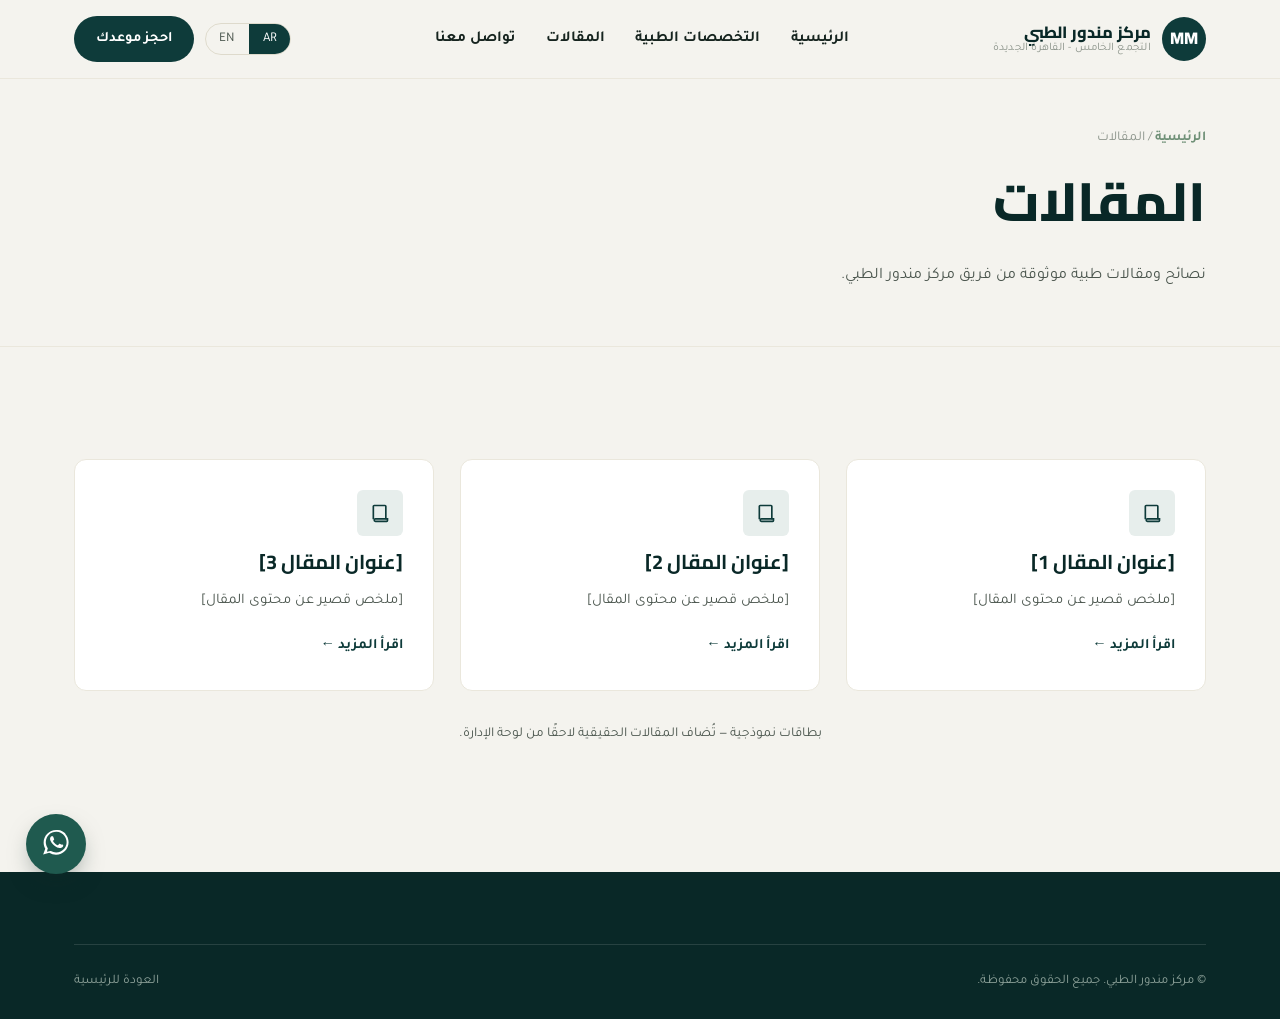
==== articles.html @ 13eeb097 "Add files via upload" ====
<!DOCTYPE html>
<html lang="ar" dir="rtl">
<head>
<meta charset="UTF-8">
<meta name="viewport" content="width=device-width, initial-scale=1.0">
<title>المقالات | مركز مندور الطبي</title>
<meta name="description" content="مقالات ونصائح طبية من فريق مركز مندور الطبي في التجمع الخامس، القاهرة الجديدة.">
<link rel="preconnect" href="https://fonts.googleapis.com">
<link rel="preconnect" href="https://fonts.gstatic.com" crossorigin>
<link href="https://fonts.googleapis.com/css2?family=Cairo:wght@600;700;800&family=Tajawal:wght@400;500;700&display=swap" rel="stylesheet">
<link rel="stylesheet" href="css/style.css">
</head>
<body>

<header class="site-header">
  <div class="header-row container">
    <a href="index.html" class="brand">
      <span class="brand-mark">MM</span>
      <span class="brand-name">
        <strong data-ar="مركز مندور الطبي" data-en="Mandour Medical Center">مركز مندور الطبي</strong>
        <span data-ar="التجمع الخامس - القاهرة الجديدة" data-en="Fifth Settlement - New Cairo">التجمع الخامس - القاهرة الجديدة</span>
      </span>
    </a>
    <nav class="main-nav">
      <a href="index.html" data-ar="الرئيسية" data-en="Home">الرئيسية</a>
      <a href="index.html#specialties" data-ar="التخصصات الطبية" data-en="Specialties">التخصصات الطبية</a>
      <a href="articles.html" data-ar="المقالات" data-en="Articles">المقالات</a>
      <a href="index.html#contact" data-ar="تواصل معنا" data-en="Contact">تواصل معنا</a>
    </nav>
    <div class="header-actions">
      <div class="lang-switch"><button data-lang="ar" class="active">AR</button><button data-lang="en">EN</button></div>
      <a href="index.html#book" class="btn btn-primary btn-sm" data-ar="احجز موعدك" data-en="Book Appointment">احجز موعدك</a>
      <button class="hamburger" aria-label="menu"><span></span><span></span><span></span></button>
    </div>
  </div>
  <div class="mobile-nav">
    <a href="index.html" data-ar="الرئيسية" data-en="Home">الرئيسية</a>
    <a href="index.html#contact" data-ar="تواصل معنا" data-en="Contact">تواصل معنا</a>
  </div>
</header>

<div class="page-hero">
  <div class="container">
    <div class="breadcrumb"><a href="index.html" data-ar="الرئيسية" data-en="Home">الرئيسية</a> / <span data-ar="المقالات" data-en="Articles">المقالات</span></div>
    <h1 data-ar="المقالات" data-en="Articles">المقالات</h1>
    <p class="lead" style="max-width:600px;" data-ar="نصائح ومقالات طبية موثوقة من فريق مركز مندور الطبي." data-en="Trusted medical tips and articles from the Mandour Medical Center team.">نصائح ومقالات طبية موثوقة من فريق مركز مندور الطبي.</p>
  </div>
</div>

<section>
  <div class="container">
    <div class="grid-3">
      <div class="spec-card">
        <span class="ico"><svg width="20" height="20" viewBox="0 0 24 24" fill="none" stroke="currentColor" stroke-width="2"><path d="M4 19.5V4a1 1 0 0 1 1-1h13a1 1 0 0 1 1 1v15.5"/><path d="M6.5 22H20a1 1 0 0 0 1-1v-2H6.5a1.5 1.5 0 0 0 0 3z"/></svg></span>
        <h3 data-ar="[عنوان المقال 1]" data-en="[Article Title 1]">[عنوان المقال 1]</h3>
        <p data-ar="[ملخص قصير عن محتوى المقال]" data-en="[Short summary of the article]">[ملخص قصير عن محتوى المقال]</p>
        <a href="#" class="more" data-ar="اقرأ المزيد ←" data-en="Read more →">اقرأ المزيد ←</a>
      </div>
      <div class="spec-card">
        <span class="ico"><svg width="20" height="20" viewBox="0 0 24 24" fill="none" stroke="currentColor" stroke-width="2"><path d="M4 19.5V4a1 1 0 0 1 1-1h13a1 1 0 0 1 1 1v15.5"/><path d="M6.5 22H20a1 1 0 0 0 1-1v-2H6.5a1.5 1.5 0 0 0 0 3z"/></svg></span>
        <h3 data-ar="[عنوان المقال 2]" data-en="[Article Title 2]">[عنوان المقال 2]</h3>
        <p data-ar="[ملخص قصير عن محتوى المقال]" data-en="[Short summary of the article]">[ملخص قصير عن محتوى المقال]</p>
        <a href="#" class="more" data-ar="اقرأ المزيد ←" data-en="Read more →">اقرأ المزيد ←</a>
      </div>
      <div class="spec-card">
        <span class="ico"><svg width="20" height="20" viewBox="0 0 24 24" fill="none" stroke="currentColor" stroke-width="2"><path d="M4 19.5V4a1 1 0 0 1 1-1h13a1 1 0 0 1 1 1v15.5"/><path d="M6.5 22H20a1 1 0 0 0 1-1v-2H6.5a1.5 1.5 0 0 0 0 3z"/></svg></span>
        <h3 data-ar="[عنوان المقال 3]" data-en="[Article Title 3]">[عنوان المقال 3]</h3>
        <p data-ar="[ملخص قصير عن محتوى المقال]" data-en="[Short summary of the article]">[ملخص قصير عن محتوى المقال]</p>
        <a href="#" class="more" data-ar="اقرأ المزيد ←" data-en="Read more →">اقرأ المزيد ←</a>
      </div>
    </div>
    <p style="text-align:center; margin-top:2rem; font-size:.85rem;" data-ar="بطاقات نموذجية — تُضاف المقالات الحقيقية لاحقًا من لوحة الإدارة." data-en="Sample cards — real articles will be added later from the admin panel.">بطاقات نموذجية — تُضاف المقالات الحقيقية لاحقًا من لوحة الإدارة.</p>
  </div>
</section>

<footer class="site-footer">
  <div class="container">
    <div class="footer-bottom">
      <span data-ar="© مركز مندور الطبي. جميع الحقوق محفوظة." data-en="© Mandour Medical Center. All Rights Reserved.">© مركز مندور الطبي. جميع الحقوق محفوظة.</span>
      <span><a href="index.html" data-ar="العودة للرئيسية" data-en="Back to Home">العودة للرئيسية</a></span>
    </div>
  </div>
</footer>

<a class="wa-float" href="https://wa.me/20000000000" aria-label="WhatsApp" target="_blank" rel="noopener">
  <svg width="28" height="28" viewBox="0 0 24 24" fill="currentColor"><path d="M20.5 3.5A10.4 10.4 0 0 0 12.1 0C6.2 0 1.4 4.8 1.4 10.7c0 1.9.5 3.7 1.4 5.3L1 21l5.2-1.4a10.7 10.7 0 0 0 5.9 1.7h0c5.9 0 10.7-4.8 10.7-10.7 0-2.9-1.1-5.6-3.1-7.6zM12.1 19.3h0a8.9 8.9 0 0 1-4.5-1.2l-.3-.2-3.1.8.8-3-.2-.3a8.9 8.9 0 1 1 7.3 3.9zm4.9-6.6c-.3-.1-1.6-.8-1.8-.9-.2-.1-.4-.1-.6.1-.2.3-.7.9-.8 1-.2.2-.3.2-.5.1-.3-.1-1.2-.4-2.2-1.4-.8-.7-1.4-1.6-1.5-1.9-.2-.3 0-.4.1-.6l.4-.5c.1-.1.2-.3.3-.4.1-.2 0-.4 0-.5-.1-.1-.6-1.5-.8-2-.2-.5-.4-.4-.6-.4h-.5c-.2 0-.5.1-.7.3-.2.3-.9.9-.9 2.2s1 2.5 1.1 2.7c.1.2 2 3 4.7 4.2.7.3 1.2.5 1.6.6.7.2 1.3.2 1.8.1.5-.1 1.6-.7 1.9-1.3.2-.6.2-1.1.2-1.3-.1-.1-.3-.2-.6-.3z"/></svg>
</a>

<script src="js/i18n.js"></script>
<script src="js/main.js"></script>
</body>
</html>
---- css/style.css ----
/* ==========================================================================
   Mandour Medical Center — Design System
   Tokens: ink #16241F | bg #F4F3EE | teal #0E3B3A | sage #6E8F76 | gold #B98D4D
   Type: Cairo (display) + Tajawal (body) — bilingual AR/EN, RTL default
   ========================================================================== */

:root{
  --ink:#16241F;
  --ink-soft:#4A554D;
  --ink-faint:#8C948B;
  --bg:#F4F3EE;
  --bg-alt:#EDEBE2;
  --surface:#FFFFFF;
  --teal:#0E3B3A;
  --teal-deep:#092827;
  --teal-tint:#E7EEEC;
  --sage:#6E8F76;
  --gold:#B98D4D;
  --gold-tint:#F4E9D8;
  --line:#DEDACC;
  --line-soft:#EAE7DC;
  --radius-s:6px;
  --radius-m:12px;
  --radius-l:22px;
  --shadow-card: 0 1px 2px rgba(22,36,31,.06), 0 8px 24px -12px rgba(22,36,31,.12);
  --maxw:1180px;
  --space-section: 7rem;
}

@media (max-width:720px){
  :root{ --space-section: 4rem; }
}

*,*::before,*::after{ box-sizing:border-box; }
html{ scroll-behavior:smooth; }
body{
  margin:0;
  background:var(--bg);
  color:var(--ink);
  font-family:'Tajawal', 'Cairo', sans-serif;
  font-size:16px;
  line-height:1.75;
  -webkit-font-smoothing:antialiased;
  overflow-x:hidden;
}
html[dir="rtl"] body{ font-family:'Tajawal','Cairo',sans-serif; }
html[dir="ltr"] body{ font-family:'Cairo','Tajawal',sans-serif; }

h1,h2,h3,h4{
  font-family:'Cairo', sans-serif;
  font-weight:700;
  color:var(--teal-deep);
  margin:0 0 .5em;
  line-height:1.3;
}
h1{ font-size:clamp(2.1rem, 4.2vw, 3.4rem); font-weight:800; line-height:1.2; }
h2{ font-size:clamp(1.6rem, 2.8vw, 2.35rem); }
h3{ font-size:1.25rem; }
p{ margin:0 0 1em; color:var(--ink-soft); }
a{ color:inherit; text-decoration:none; }
img{ max-width:100%; display:block; }
ul{ margin:0; padding:0; list-style:none; }
button{ font-family:inherit; cursor:pointer; }

.container{ max-width:var(--maxw); margin:0 auto; padding:0 1.5rem; }
section{ padding:var(--space-section) 0; }
.section-tight{ padding:3.5rem 0; }

.section-head{ max-width:640px; margin-bottom:3rem; }
html[dir="ltr"] .section-head{ }
.section-head .eyebrow{
  display:inline-block;
  color:var(--sage);
  font-weight:600;
  font-size:.95rem;
  margin-bottom:.6rem;
}
.section-head p{ font-size:1.08rem; }

.bg-alt{ background:var(--surface); }
.bg-teal{ background:var(--teal); color:#EFF3F1; }
.bg-teal h2, .bg-teal h3, .bg-teal .eyebrow{ color:#EFF3F1; }
.bg-teal p{ color:#C9D6D1; }

/* ---------- Buttons ---------- */
.btn{
  display:inline-flex;
  align-items:center;
  gap:.5rem;
  padding:.95rem 1.9rem;
  border-radius:999px;
  font-weight:700;
  font-size:1rem;
  border:1.5px solid transparent;
  transition:transform .18s ease, background .2s ease, border-color .2s ease, color .2s ease;
  white-space:nowrap;
}
.btn:hover{ transform:translateY(-2px); }
.btn-primary{ background:var(--teal); color:#fff; }
.btn-primary:hover{ background:var(--teal-deep); }
.btn-gold{ background:var(--gold); color:#2A1D0C; }
.btn-gold:hover{ background:#A67C40; }
.btn-outline{ background:transparent; border-color:var(--line); color:var(--teal-deep); }
.btn-outline:hover{ border-color:var(--teal); }
.btn-ghost-light{ background:transparent; border-color:rgba(255,255,255,.4); color:#fff; }
.btn-ghost-light:hover{ border-color:#fff; }
.btn-wa{ background:#1F5A4F; color:#fff; }
.btn-wa:hover{ background:#164940; }
.btn-sm{ padding:.6rem 1.3rem; font-size:.9rem; }

/* ---------- Header ---------- */
.site-header{
  position:sticky; top:0; z-index:100;
  background:rgba(244,243,238,.9);
  backdrop-filter:blur(10px);
  border-bottom:1px solid var(--line-soft);
}
.header-row{
  display:flex; align-items:center; justify-content:space-between;
  padding:1rem 1.5rem; gap:1.5rem;
}
.brand{ display:flex; align-items:center; gap:.7rem; }
.brand-mark{
  width:44px; height:44px; border-radius:50%;
  background:var(--teal); color:#fff;
  display:flex; align-items:center; justify-content:center;
  font-family:'Cairo'; font-weight:800; font-size:1.05rem;
  flex-shrink:0;
}
.brand-name{ display:flex; flex-direction:column; line-height:1.2; }
.brand-name strong{ font-family:'Cairo'; font-weight:800; font-size:1.02rem; color:var(--teal-deep); }
.brand-name span{ font-size:.72rem; color:var(--ink-faint); letter-spacing:.02em; }

.main-nav{ display:flex; align-items:center; gap:1.9rem; }
.main-nav a{ font-weight:600; font-size:.96rem; color:var(--ink); position:relative; padding:.3rem 0; }
.main-nav a::after{
  content:''; position:absolute; bottom:-2px; right:0; left:auto; width:0; height:2px; background:var(--gold);
  transition:width .2s ease;
}
html[dir="ltr"] .main-nav a::after{ right:auto; left:0; }
.main-nav a:hover::after{ width:100%; }

.header-actions{ display:flex; align-items:center; gap:.7rem; }
.lang-switch{
  display:flex; border:1.5px solid var(--line); border-radius:999px; overflow:hidden; font-size:.82rem; font-weight:700;
}
.lang-switch button{
  background:transparent; border:none; padding:.4rem .85rem; color:var(--ink-soft);
}
.lang-switch button.active{ background:var(--teal); color:#fff; }
.phone-chip{ display:flex; align-items:center; gap:.4rem; font-weight:700; font-size:.92rem; color:var(--teal-deep); }
.hamburger{ display:none; background:none; border:none; padding:.3rem; }
.hamburger span{ display:block; width:24px; height:2px; background:var(--teal-deep); margin:5px 0; border-radius:2px; }

.mobile-nav{
  display:none; flex-direction:column; gap:0; background:var(--surface);
  border-top:1px solid var(--line-soft); padding:.5rem 1.5rem 1.2rem;
}
.mobile-nav a{ padding:.85rem 0; border-bottom:1px solid var(--line-soft); font-weight:600; }
.mobile-nav.open{ display:flex; }

@media (max-width:960px){
  .main-nav{ display:none; }
  .hamburger{ display:block; }
  .phone-chip{ display:none; }
}

/* ---------- Hero ---------- */
.hero{
  position:relative;
  padding:5.5rem 0 6rem;
  overflow:hidden;
}
.hero-grid{
  display:grid; grid-template-columns:1.05fr .95fr; gap:3.5rem; align-items:center;
}
@media (max-width:900px){ .hero-grid{ grid-template-columns:1fr; gap:2.5rem; } }
.hero-eyebrow{
  display:inline-flex; align-items:center; gap:.5rem;
  background:var(--teal-tint); color:var(--teal-deep);
  padding:.5rem 1rem; border-radius:999px; font-weight:700; font-size:.88rem; margin-bottom:1.4rem;
}
.hero h1{ margin-bottom:1.1rem; }
.hero .lead{ font-size:1.18rem; color:var(--ink-soft); max-width:520px; margin-bottom:2rem; }
.hero-ctas{ display:flex; flex-wrap:wrap; gap:1rem; margin-bottom:2.2rem; }
.hero-trust{ display:flex; flex-wrap:wrap; gap:1.8rem; }
.hero-trust div{ display:flex; align-items:center; gap:.5rem; font-size:.9rem; color:var(--ink-soft); font-weight:600; }
.hero-trust svg{ flex-shrink:0; color:var(--sage); }

.hero-visual{
  position:relative; border-radius:var(--radius-l); overflow:hidden;
  aspect-ratio:4/5; background:linear-gradient(160deg, var(--teal) 0%, var(--teal-deep) 100%);
  display:flex; align-items:center; justify-content:center;
  color:#dfe9e5;
}
.hero-visual .ph-label{
  position:absolute; inset:0; display:flex; flex-direction:column; align-items:center; justify-content:center;
  text-align:center; padding:2rem; gap:.8rem;
}
.hero-visual .ph-label span{ font-size:.85rem; opacity:.7; max-width:220px; }
.hero-visual::before{
  content:''; position:absolute; inset:0;
  background-image:radial-gradient(circle at 30% 20%, rgba(255,255,255,.08), transparent 40%);
}
.hero-badge-float{
  position:absolute; bottom:1.4rem; inset-inline-start:1.4rem;
  background:#fff; color:var(--teal-deep); border-radius:var(--radius-m);
  padding:1rem 1.3rem; box-shadow:var(--shadow-card);
  display:flex; align-items:center; gap:.8rem; max-width:250px;
}
.hero-badge-float .num{ font-family:'Cairo'; font-weight:800; font-size:1.5rem; color:var(--teal); }
.hero-badge-float span.label{ font-size:.78rem; color:var(--ink-faint); font-weight:600; }

/* ---------- Quick booking ---------- */
.booking-panel{
  background:var(--surface); border:1px solid var(--line-soft);
  border-radius:var(--radius-l); padding:2.4rem; box-shadow:var(--shadow-card);
  margin-top:-4.6rem; position:relative; z-index:5;
}
.booking-panel h2{ margin-bottom:.3rem; }
.booking-panel .lead-small{ color:var(--ink-soft); margin-bottom:1.8rem; }
.patient-toggle{ display:inline-flex; background:var(--bg-alt); border-radius:999px; padding:.25rem; margin-bottom:1.6rem; }
.patient-toggle button{
  border:none; background:transparent; padding:.55rem 1.3rem; border-radius:999px; font-weight:700; font-size:.9rem; color:var(--ink-soft);
}
.patient-toggle button.active{ background:var(--teal); color:#fff; }
.form-grid{ display:grid; grid-template-columns:repeat(3,1fr); gap:1.1rem; }
@media (max-width:820px){ .form-grid{ grid-template-columns:repeat(2,1fr); } }
@media (max-width:560px){ .form-grid{ grid-template-columns:1fr; } }
.form-field{ display:flex; flex-direction:column; gap:.4rem; }
.form-field.full{ grid-column:1 / -1; }
.form-field label{ font-size:.85rem; font-weight:700; color:var(--teal-deep); }
.form-field input, .form-field select, .form-field textarea{
  border:1.5px solid var(--line); border-radius:var(--radius-s); padding:.8rem .95rem;
  font-family:inherit; font-size:.95rem; background:var(--bg); color:var(--ink);
}
.form-field input:focus, .form-field select:focus, .form-field textarea:focus{
  outline:none; border-color:var(--teal);
}
.form-actions{ margin-top:1.6rem; display:flex; align-items:center; gap:1rem; flex-wrap:wrap; }
.form-note{ font-size:.82rem; color:var(--ink-faint); }
.confirm-msg{
  display:none; margin-top:1.4rem; background:var(--teal-tint); border:1px solid var(--teal);
  color:var(--teal-deep); padding:1rem 1.2rem; border-radius:var(--radius-s); font-weight:600;
}
.confirm-msg.show{ display:block; }

/* ---------- About ---------- */
.about-grid{ display:grid; grid-template-columns:.9fr 1.1fr; gap:3.5rem; align-items:center; }
@media (max-width:900px){ .about-grid{ grid-template-columns:1fr; } }
.about-visual{
  border-radius:var(--radius-l); aspect-ratio:1/1; background:var(--teal-tint);
  display:flex; align-items:center; justify-content:center; color:var(--teal); text-align:center; padding:2rem;
  border:1px dashed var(--sage);
}
.about-points{ display:grid; grid-template-columns:1fr 1fr; gap:1.4rem; margin-top:1.6rem; }
@media (max-width:560px){ .about-points{ grid-template-columns:1fr; } }
.about-point{ display:flex; gap:.8rem; align-items:flex-start; }
.about-point .ico{
  width:38px; height:38px; border-radius:50%; background:var(--gold-tint); color:var(--gold);
  display:flex; align-items:center; justify-content:center; flex-shrink:0;
}
.about-point strong{ display:block; font-family:'Cairo'; color:var(--teal-deep); margin-bottom:.15rem; }
.about-point p{ margin:0; font-size:.92rem; }

/* ---------- Stats ---------- */
.stats-bar{
  display:grid; grid-template-columns:repeat(4,1fr);
  border-top:1px solid rgba(255,255,255,.18); border-bottom:1px solid rgba(255,255,255,.18);
}
@media (max-width:760px){ .stats-bar{ grid-template-columns:repeat(2,1fr); } }
.stat{ padding:2.4rem 1.5rem; text-align:center; border-inline-end:1px solid rgba(255,255,255,.18); }
.stat:last-child{ border-inline-end:none; }
.stat .num{ font-family:'Cairo'; font-weight:800; font-size:2.4rem; color:#fff; display:block; }
.stat .lbl{ font-size:.9rem; color:#C9D6D1; font-weight:600; margin-top:.3rem; }

/* ---------- Cards grid (specialties / services / why-us) ---------- */
.grid-3{ display:grid; grid-template-columns:repeat(3,1fr); gap:1.6rem; }
.grid-4{ display:grid; grid-template-columns:repeat(4,1fr); gap:1.4rem; }
@media (max-width:960px){ .grid-3, .grid-4{ grid-template-columns:repeat(2,1fr); } }
@media (max-width:600px){ .grid-3, .grid-4{ grid-template-columns:1fr; } }

.spec-card{
  background:var(--surface); border:1px solid var(--line-soft); border-radius:var(--radius-m);
  padding:1.9rem; transition:border-color .2s ease, transform .2s ease;
  display:flex; flex-direction:column; gap:.8rem;
}
.spec-card:hover{ border-color:var(--sage); transform:translateY(-3px); }
.spec-card .ico{
  width:46px; height:46px; border-radius:var(--radius-s); background:var(--teal-tint); color:var(--teal);
  display:flex; align-items:center; justify-content:center;
}
.spec-card h3{ margin-bottom:.1rem; }
.spec-card p{ font-size:.92rem; margin-bottom:.4rem; }
.spec-card .more{ font-weight:700; color:var(--teal); font-size:.9rem; margin-top:auto; }

/* ---------- Dental highlight ---------- */
.dental-highlight{
  display:grid; grid-template-columns:1fr 1fr; gap:0; border-radius:var(--radius-l); overflow:hidden;
  border:1px solid var(--line-soft);
}
@media (max-width:860px){ .dental-highlight{ grid-template-columns:1fr; } }
.dental-highlight .txt{ background:var(--surface); padding:3rem; display:flex; flex-direction:column; justify-content:center; }
.dental-highlight .visual{
  background:linear-gradient(160deg, var(--teal-deep), var(--teal));
  min-height:320px; display:flex; align-items:center; justify-content:center; color:#dfe9e5; padding:2rem; text-align:center;
}
.tag-list{ display:flex; flex-wrap:wrap; gap:.6rem; margin:1.2rem 0 1.6rem; }
.tag-list span{
  background:var(--bg-alt); color:var(--teal-deep); font-size:.85rem; font-weight:600;
  padding:.5rem .95rem; border-radius:999px;
}

/* ---------- Doctors ---------- */
.doctor-toolbar{ display:flex; flex-wrap:wrap; gap:.8rem; margin-bottom:2.2rem; }
.doctor-toolbar select{
  border:1.5px solid var(--line); border-radius:999px; padding:.6rem 1.2rem; background:var(--surface); font-weight:600; font-size:.9rem;
}
.doctor-card{
  background:var(--surface); border:1px solid var(--line-soft); border-radius:var(--radius-m); overflow:hidden;
  display:flex; flex-direction:column;
}
.doctor-photo{
  aspect-ratio:4/5; background:var(--bg-alt); display:flex; align-items:center; justify-content:center;
  color:var(--ink-faint); font-size:.82rem; text-align:center; padding:1rem; border-bottom:1px solid var(--line-soft);
}
.doctor-info{ padding:1.3rem 1.4rem 1.5rem; display:flex; flex-direction:column; gap:.5rem; flex:1; }
.doctor-info .spec{ color:var(--sage); font-weight:700; font-size:.85rem; }
.doctor-info h3{ margin-bottom:0; font-size:1.1rem; }
.doctor-info .deg{ font-size:.82rem; color:var(--ink-faint); }
.doctor-info p{ font-size:.88rem; margin:.3rem 0; }
.doctor-actions{ display:flex; gap:.6rem; margin-top:auto; padding-top:.6rem; }

/* ---------- Why us ---------- */
.why-item{ display:flex; gap:1.1rem; align-items:flex-start; padding:1.4rem 0; border-bottom:1px solid var(--line-soft); }
.why-item:last-child{ border-bottom:none; }
.why-item .ico{
  width:44px; height:44px; border-radius:50%; background:var(--teal-tint); color:var(--teal);
  display:flex; align-items:center; justify-content:center; flex-shrink:0;
}
.why-item strong{ display:block; font-family:'Cairo'; color:var(--teal-deep); margin-bottom:.2rem; }
.why-item p{ margin:0; font-size:.93rem; }
.why-columns{ display:grid; grid-template-columns:1fr 1fr; gap:0 3rem; }
@media (max-width:760px){ .why-columns{ grid-template-columns:1fr; } }

/* ---------- Journey ---------- */
.journey{ display:flex; align-items:flex-start; justify-content:space-between; gap:1rem; position:relative; }
@media (max-width:820px){ .journey{ flex-direction:column; } }
.journey::before{
  content:''; position:absolute; top:26px; inset-inline-start:5%; inset-inline-end:5%; height:2px; background:var(--line);
}
@media (max-width:820px){ .journey::before{ display:none; } }
.journey-step{ flex:1; text-align:center; position:relative; z-index:1; padding:0 .5rem; }
@media (max-width:820px){ .journey-step{ text-align:start; display:flex; gap:1rem; align-items:center; } }
.journey-step .circle{
  width:54px; height:54px; border-radius:50%; background:var(--surface); border:2px solid var(--teal);
  color:var(--teal); font-family:'Cairo'; font-weight:800; font-size:1.2rem;
  display:flex; align-items:center; justify-content:center; margin:0 auto .9rem; flex-shrink:0;
}
.journey-step h3{ font-size:1rem; margin-bottom:.2rem; }
.journey-step p{ font-size:.85rem; }

/* ---------- Testimonials ---------- */
.testimonial-cta{
  border:1px solid var(--line-soft); border-radius:var(--radius-l); padding:3rem; text-align:center; background:var(--surface);
}
.stars{ color:var(--gold); font-size:1.4rem; letter-spacing:.2rem; margin-bottom:1rem; }

/* ---------- Insurance ---------- */
.insurance-grid{ display:grid; grid-template-columns:repeat(5,1fr); gap:1rem; margin:2rem 0; }
@media (max-width:760px){ .insurance-grid{ grid-template-columns:repeat(2,1fr); } }
.insurance-chip{
  border:1px solid var(--line-soft); border-radius:var(--radius-s); background:var(--surface);
  padding:1.4rem 1rem; text-align:center; font-weight:700; font-size:.85rem; color:var(--ink-soft);
}

/* ---------- FAQ ---------- */
.faq-item{ border-bottom:1px solid var(--line-soft); }
.faq-q{
  display:flex; justify-content:space-between; align-items:center; width:100%;
  background:none; border:none; padding:1.4rem 0; font-family:'Cairo'; font-weight:700; font-size:1.02rem;
  color:var(--teal-deep); text-align:start;
}
.faq-q .plus{ font-size:1.4rem; color:var(--sage); transition:transform .2s ease; flex-shrink:0; margin-inline-start:1rem; }
.faq-item.open .plus{ transform:rotate(45deg); }
.faq-a{ max-height:0; overflow:hidden; transition:max-height .25s ease; }
.faq-a p{ padding-bottom:1.4rem; margin:0; }
.faq-item.open .faq-a{ max-height:400px; }

/* ---------- Contact ---------- */
.contact-grid{ display:grid; grid-template-columns:1fr 1fr; gap:3rem; }
@media (max-width:860px){ .contact-grid{ grid-template-columns:1fr; } }
.contact-card{ background:var(--surface); border:1px solid var(--line-soft); border-radius:var(--radius-l); padding:2.4rem; }
.contact-row{ display:flex; gap:1rem; align-items:flex-start; padding:1rem 0; border-bottom:1px solid var(--line-soft); }
.contact-row:last-child{ border-bottom:none; }
.contact-row .ico{
  width:40px; height:40px; border-radius:50%; background:var(--teal-tint); color:var(--teal);
  display:flex; align-items:center; justify-content:center; flex-shrink:0;
}
.contact-row strong{ display:block; font-family:'Cairo'; color:var(--teal-deep); font-size:.95rem; }
.contact-row span{ font-size:.9rem; color:var(--ink-soft); }
.contact-ctas{ display:flex; gap:.8rem; flex-wrap:wrap; margin-top:1.6rem; }
.map-frame{
  border-radius:var(--radius-l); overflow:hidden; border:1px solid var(--line-soft); min-height:340px;
  background:var(--bg-alt); display:flex; align-items:center; justify-content:center; color:var(--ink-faint); text-align:center; padding:2rem;
}

/* ---------- Footer ---------- */
.site-footer{ background:var(--teal-deep); color:#C9D6D1; padding:4.5rem 0 1.6rem; }
.footer-grid{ display:grid; grid-template-columns:1.4fr 1fr 1fr 1fr; gap:2.5rem; margin-bottom:3rem; }
@media (max-width:820px){ .footer-grid{ grid-template-columns:1fr 1fr; } }
@media (max-width:520px){ .footer-grid{ grid-template-columns:1fr; } }
.footer-grid h4{ color:#fff; font-size:.98rem; margin-bottom:1.1rem; }
.footer-grid ul li{ margin-bottom:.65rem; font-size:.9rem; }
.footer-grid ul li a:hover{ color:#fff; }
.footer-brand p{ color:#9FB2AB; font-size:.9rem; max-width:280px; }
.footer-social{ display:flex; gap:.7rem; margin-top:1rem; }
.footer-social a{
  width:36px; height:36px; border-radius:50%; border:1px solid rgba(255,255,255,.2);
  display:flex; align-items:center; justify-content:center;
}
.footer-bottom{
  border-top:1px solid rgba(255,255,255,.12); padding-top:1.6rem;
  display:flex; justify-content:space-between; flex-wrap:wrap; gap:.8rem; font-size:.82rem; color:#8FA39B;
}
.footer-bottom a{ margin-inline-start:1rem; }

/* ---------- Floating WhatsApp ---------- */
.wa-float{
  position:fixed; bottom:1.6rem; inset-inline-end:1.6rem; z-index:200;
  width:60px; height:60px; border-radius:50%; background:#1F5A4F; color:#fff;
  display:flex; align-items:center; justify-content:center; box-shadow:0 10px 24px -8px rgba(15,40,35,.5);
  transition:transform .2s ease;
}
.wa-float:hover{ transform:scale(1.07); }

/* ---------- Breadcrumb (inner pages) ---------- */
.breadcrumb{ font-size:.85rem; color:var(--ink-faint); margin-bottom:1.2rem; }
.breadcrumb a{ color:var(--sage); font-weight:600; }
.page-hero{ padding:3rem 0 2.5rem; border-bottom:1px solid var(--line-soft); }
.template-flag{
  background:var(--gold-tint); color:#7A5A26; border:1px dashed var(--gold);
  padding:.9rem 1.2rem; border-radius:var(--radius-s); font-size:.88rem; font-weight:600; margin-bottom:2rem;
}

/* ---------- Utility ---------- */
.center{ text-align:center; margin-inline:auto; }
.mt-0{ margin-top:0; }
[data-i18n], [data-ar]{ }
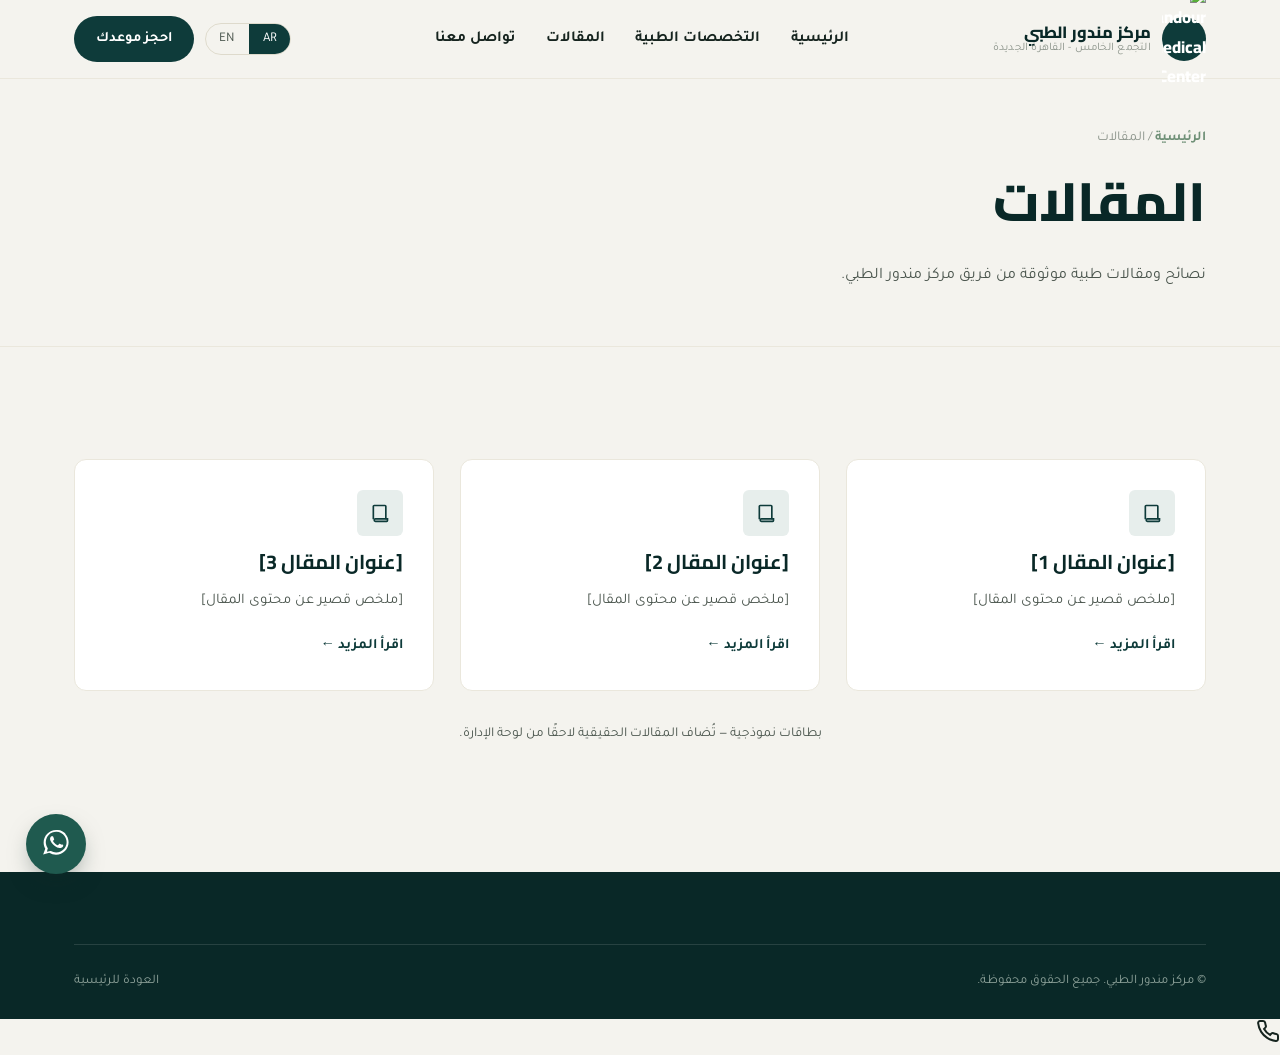
==== commit 37da729c: "Add files via upload" ====
--- a/articles.html
+++ b/articles.html
@@ -8,6 +8,7 @@
 <link rel="preconnect" href="https://fonts.googleapis.com">
 <link rel="preconnect" href="https://fonts.gstatic.com" crossorigin>
 <link href="https://fonts.googleapis.com/css2?family=Cairo:wght@600;700;800&family=Tajawal:wght@400;500;700&display=swap" rel="stylesheet">
+<link rel="icon" type="image/png" href="assets/logo-icon.png">
 <link rel="stylesheet" href="css/style.css">
 </head>
 <body>
@@ -15,7 +16,7 @@
 <header class="site-header">
   <div class="header-row container">
     <a href="index.html" class="brand">
-      <span class="brand-mark">MM</span>
+      <span class="brand-mark"><img src="assets/logo-icon.png" alt="Mandour Medical Center"></span>
       <span class="brand-name">
         <strong data-ar="مركز مندور الطبي" data-en="Mandour Medical Center">مركز مندور الطبي</strong>
         <span data-ar="التجمع الخامس - القاهرة الجديدة" data-en="Fifth Settlement - New Cairo">التجمع الخامس - القاهرة الجديدة</span>
@@ -82,7 +83,11 @@
   </div>
 </footer>
 
-<a class="wa-float" href="https://wa.me/20000000000" aria-label="WhatsApp" target="_blank" rel="noopener">
+<a class="call-float" href="tel:+201128323232" aria-label="Call">
+  <svg width="24" height="24" viewBox="0 0 24 24" fill="none" stroke="currentColor" stroke-width="2"><path d="M22 16.92v3a2 2 0 0 1-2.18 2 19.79 19.79 0 0 1-8.63-3.07 19.5 19.5 0 0 1-6-6 19.79 19.79 0 0 1-3.07-8.67A2 2 0 0 1 4.11 2h3a2 2 0 0 1 2 1.72c.127.96.361 1.903.7 2.81a2 2 0 0 1-.45 2.11L8.09 9.91a16 16 0 0 0 6 6l1.27-1.27a2 2 0 0 1 2.11-.45c.907.339 1.85.573 2.81.7A2 2 0 0 1 22 16.92z"/></svg>
+</a>
+
+<a class="wa-float" href="https://wa.me/201128323232" aria-label="WhatsApp" target="_blank" rel="noopener">
   <svg width="28" height="28" viewBox="0 0 24 24" fill="currentColor"><path d="M20.5 3.5A10.4 10.4 0 0 0 12.1 0C6.2 0 1.4 4.8 1.4 10.7c0 1.9.5 3.7 1.4 5.3L1 21l5.2-1.4a10.7 10.7 0 0 0 5.9 1.7h0c5.9 0 10.7-4.8 10.7-10.7 0-2.9-1.1-5.6-3.1-7.6zM12.1 19.3h0a8.9 8.9 0 0 1-4.5-1.2l-.3-.2-3.1.8.8-3-.2-.3a8.9 8.9 0 1 1 7.3 3.9zm4.9-6.6c-.3-.1-1.6-.8-1.8-.9-.2-.1-.4-.1-.6.1-.2.3-.7.9-.8 1-.2.2-.3.2-.5.1-.3-.1-1.2-.4-2.2-1.4-.8-.7-1.4-1.6-1.5-1.9-.2-.3 0-.4.1-.6l.4-.5c.1-.1.2-.3.3-.4.1-.2 0-.4 0-.5-.1-.1-.6-1.5-.8-2-.2-.5-.4-.4-.6-.4h-.5c-.2 0-.5.1-.7.3-.2.3-.9.9-.9 2.2s1 2.5 1.1 2.7c.1.2 2 3 4.7 4.2.7.3 1.2.5 1.6.6.7.2 1.3.2 1.8.1.5-.1 1.6-.7 1.9-1.3.2-.6.2-1.1.2-1.3-.1-.1-.3-.2-.6-.3z"/></svg>
 </a>
 
